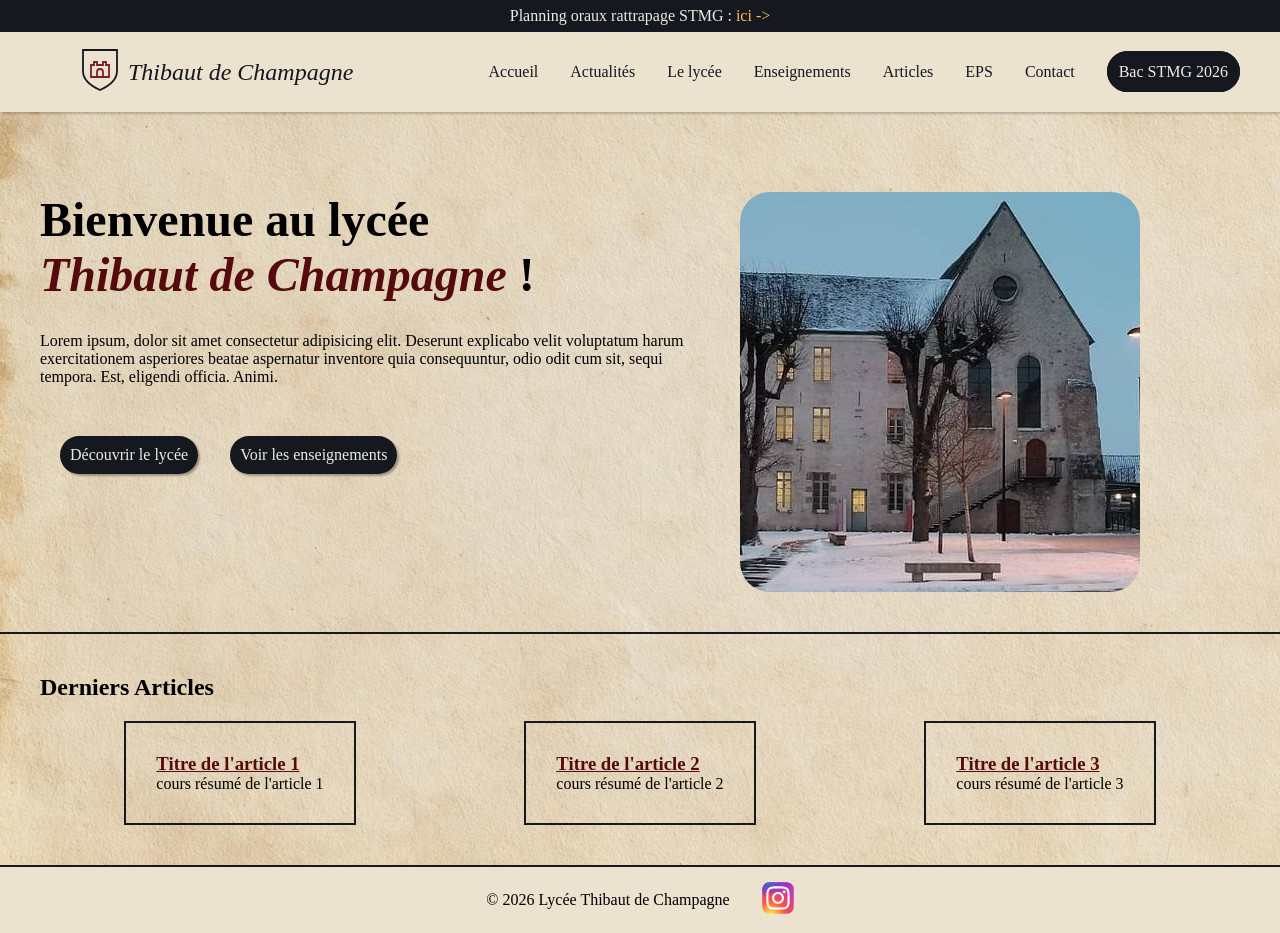
==== index.html @ 54fe37e1 "finalisation de la page d'acceuil" ====
<!doctype html>
<html lang="en">
  <head>
    <meta charset="UTF-8" />
    <meta name="viewport" content="width=device-width, initial-scale=1.0" />
    <link rel="stylesheet" href="style.css" />
    <title>Lycée Thibaut de Champagne - Acceuil</title>
  </head>
  <body>
    <div class="on_header">
      Planning oraux rattrapage STMG :
      <a href="#planning_oraux_rattrapage_stmg">ici -></a>
    </div>

    <header>
      <div class="header_contain">
        <nav class="header_gauche">
          <ul>
            <li>
              <a href="index.html"
                ><img src="assets/chateau.svg" alt="logo lycée"
              /></a>
            </li>
            <li>
              <a href="index.html" class="titre_nom_lycee"
                >Thibaut de Champagne</a
              >
            </li>
          </ul>
        </nav>

        <nav class="header_droit">
          <ul>
            <li><a href="index.html">Accueil</a></li>
            <li><a href="#actualites">Actualités</a></li>
            <li><a href="lycee.html">Le lycée</a></li>
            <li><a href="#enseignements">Enseignements</a></li>
            <li><a href="#articles">Articles</a></li>
            <li><a href="#eps">EPS</a></li>
            <li><a href="#contact">Contact</a></li>
            <li>
              <a href="#bac_stmg_2026" id="header_important">Bac STMG 2026</a>
            </li>
          </ul>
        </nav>
      </div>
    </header>

    <section class="page_acceuil">
      <div class="acceuil_gauche">
        <h1>
          Bienvenue au lycée
          <br /><span class="titre_nom_lycee">Thibaut de Champagne</span> !
        </h1>
        <p>
          Lorem ipsum, dolor sit amet consectetur adipisicing elit. Deserunt
          explicabo velit voluptatum harum exercitationem asperiores beatae
          aspernatur inventore quia consequuntur, odio odit cum sit, sequi
          tempora. Est, eligendi officia. Animi.
        </p>

        <div class="contain_bouttons">
          <a href="lycee.html" class="boutton">Découvrir le lycée</a>
          <a href="#enseignements" class="boutton">Voir les enseignements</a>
        </div>
      </div>

      <img src="assets/lycee_acceuil.jpg" alt="photo du lycée" />
    </section>

    <section class="page_article">
      <h2>Derniers Articles</h2>
      <div class="articles">
        <article>
          <a href="#article1"><h3>Titre de l'article 1</h3></a>
          <p>cours résumé de l'article 1</p>
        </article>

        <article>
          <a href="#article2"><h3>Titre de l'article 2</h3></a>
          <p>cours résumé de l'article 2</p>
        </article>

        <article>
          <a href="#article3"><h3>Titre de l'article 3</h3></a>
          <p>cours résumé de l'article 3</p>
        </article>
      </div>
    </section>

    <footer>
      &copy; 2026 Lycée Thibaut de Champagne
      <a href="https://www.instagram.com/thibofficiel/" target="_blank"
        ><img src="assets/Instagram_logo.svg" alt="logo instagram"
      /></a>
    </footer>
  </body>
</html>
---- style.css ----
* {
  margin: 0;
}

body {
  background-image: url(assets/parchment.jpg);
  background-size: cover;
  background-color: #ece2d0;
}

footer {
    background-color: #ece2d0;
  padding: 15px 15px;
  border-top: 2px solid #15181e;
  display: flex;
  justify-content: center;
  gap: 2rem;
  align-items: center;
}

footer img {
  height: 2rem;
}

.on_header {
  background-color: #15181e;
  color: #eeebe4;
  text-align: center;
  padding: 7px 7px;
}

.on_header a {
  text-decoration: none;
  color: rgb(250, 194, 90);
}

.on_header a:hover {
  font-weight: bold;
}

header {
  /* background-color: #EEEBE4; */
  background-color: #ece2d0;
  padding: 15px 40px;
  position: sticky;
  z-index: 1000;
  top: 0;
  box-shadow: 2px 2px 2px rgb(0, 0, 0, 0.2);
}

.header_contain {
  display: flex;
  justify-content: space-between;
  align-items: center;
}

.header_gauche ul {
  gap: 0.5rem;
}

.header_droit a:hover {
  color: #550a0d;
  font-weight: bold;
  border-bottom: 2px solid #550a0d;
}

#header_important {
  border: 2px solid #15181e;
  background-color: #15181e;
  border-radius: 30px;
  padding: 10px 10px;
  color: #eeebe4;
}

#header_important:hover {
  border: 2px solid #550a0d;
  background-color: #550a0d;
}

.titre_nom_lycee {
  font-style: italic;
}

header .titre_nom_lycee {
  font-size: 1.5rem;
}

nav a {
  text-decoration: none;
  color: #15181e;
}

nav ul {
  list-style: none;
  display: flex;
  gap: 2rem;
  align-items: center;
}

.page_acceuil {
  display: flex;
  justify-content: space-between;
  padding: 40px 40px;
  gap: 3rem;
  margin-top: 40px;
}

.acceuil_gauche h1 {
  font-size: 3rem;
}

.acceuil_gauche p {
  padding-top: 30px;
  padding-bottom: 30px;
}

.acceuil_gauche .titre_nom_lycee {
  color: #550a0d;
}

.page_acceuil img {
  border-radius: 30px;
  margin-right: 100px;
}

.contain_bouttons {
  display: flex;
  justify-content: flex-start;
  margin: 20px;
  gap: 2rem;
}

.boutton {
  background-color: #15181e;
  border-radius: 20px;
  padding: 10px;
  color: #eeebe4;
  text-decoration: none;
  box-shadow: 2px 2px 2px rgba(0, 0, 0, 0.3);
}

.boutton:hover {
  background-color: #550a0d;
}

.page_article {
  border-top: 2px solid #15181e;
  padding: 40px 40px;
}

.page_article article {
  border: 2px solid #15181e;
  padding-left: 2rem;
  padding: 30px;
}

.page_article .articles h3 {
  color: #550a0d;
  text-decoration: underline;
}

.page_article .articles a {
  text-decoration: none;
}

.page_article article h3:hover {
  color: #15181e;
  text-decoration: underline;
}

.articles {
  display: flex;
  justify-content: space-around;
  align-items: center;
  padding-top: 20px;
}
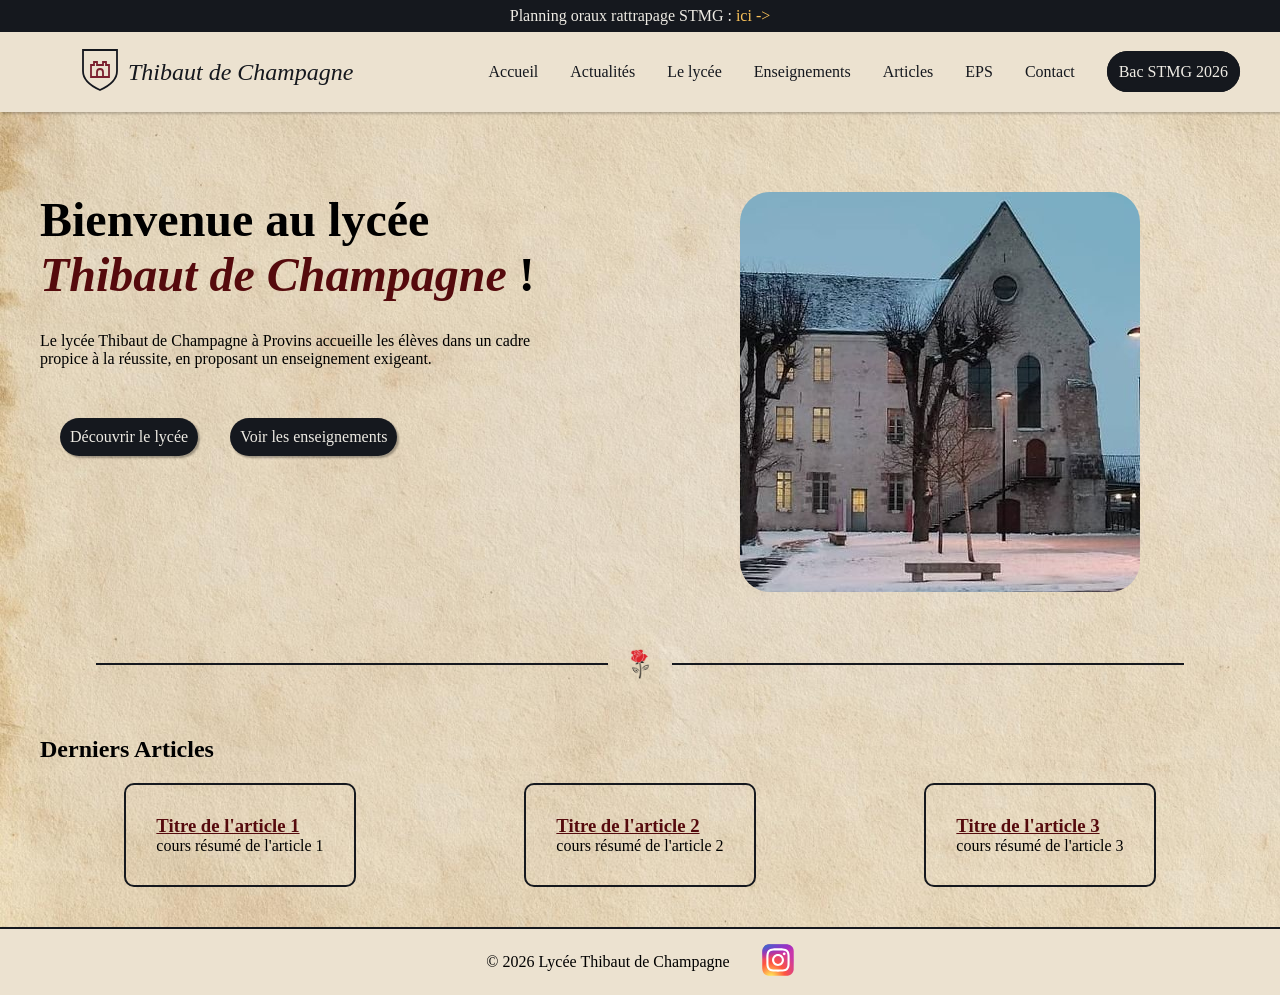
==== commit 2ead4927: "ajout de la classe contain ligne" ====
--- a/index.html
+++ b/index.html
@@ -53,10 +53,8 @@
           <br /><span class="titre_nom_lycee">Thibaut de Champagne</span> !
         </h1>
         <p>
-          Lorem ipsum, dolor sit amet consectetur adipisicing elit. Deserunt
-          explicabo velit voluptatum harum exercitationem asperiores beatae
-          aspernatur inventore quia consequuntur, odio odit cum sit, sequi
-          tempora. Est, eligendi officia. Animi.
+          Le lycée Thibaut de Champagne à Provins accueille les élèves dans un
+          cadre propice à la réussite, en proposant un enseignement exigeant.
         </p>
 
         <div class="contain_bouttons">
@@ -67,6 +65,12 @@
 
       <img src="assets/lycee_acceuil.jpg" alt="photo du lycée" />
     </section>
+
+    <div class="contain_lignes">
+      <div class="ligne"></div>
+      <img src="assets/rose_provinc.png">
+      <div class="ligne"></div>
+    </div>
 
     <section class="page_article">
       <h2>Derniers Articles</h2>
--- a/style.css
+++ b/style.css
@@ -112,6 +112,7 @@
 .acceuil_gauche p {
   padding-top: 30px;
   padding-bottom: 30px;
+  width: 80%;
 }
 
 .acceuil_gauche .titre_nom_lycee {
@@ -144,7 +145,6 @@
 }
 
 .page_article {
-  border-top: 2px solid #15181e;
   padding: 40px 40px;
 }
 
@@ -152,6 +152,7 @@
   border: 2px solid #15181e;
   padding-left: 2rem;
   padding: 30px;
+  border-radius: 10px;
 }
 
 .page_article .articles h3 {
@@ -174,3 +175,19 @@
   align-items: center;
   padding-top: 20px;
 }
+
+.contain_lignes {
+    display: flex;
+    align-items: center;
+    justify-content: center;
+}
+
+.contain_lignes img {
+    height: 4rem;
+}
+
+.ligne {
+    height: 2px;
+    width: 40%;
+    background-color: #15181e;
+}
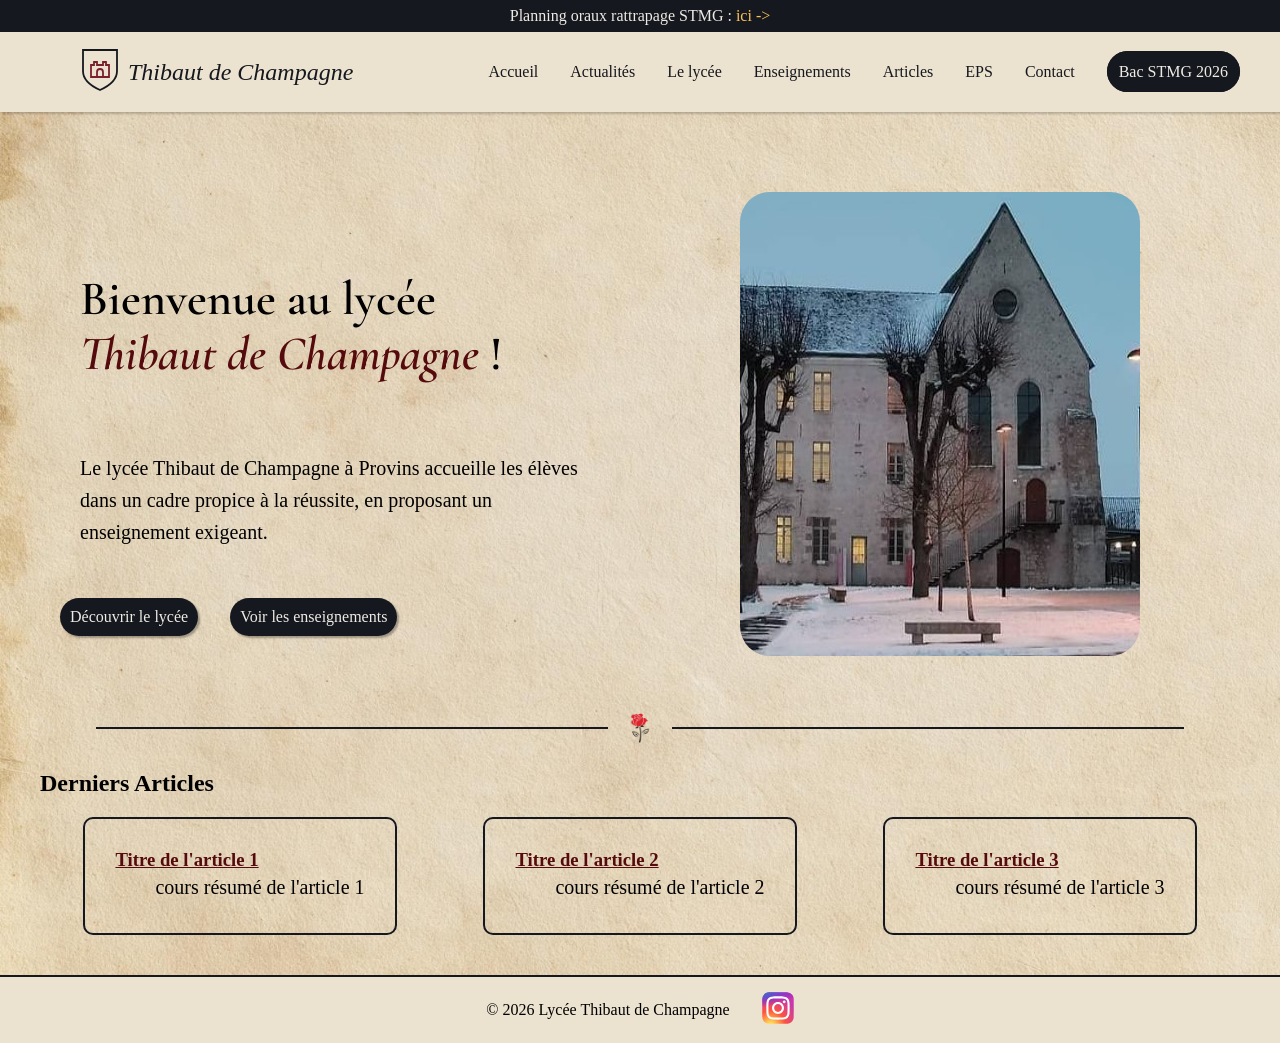
==== commit 78d5239a: "bloc" ====
--- a/index.html
+++ b/index.html
@@ -34,7 +34,7 @@
             <li><a href="index.html">Accueil</a></li>
             <li><a href="#actualites">Actualités</a></li>
             <li><a href="lycee.html">Le lycée</a></li>
-            <li><a href="#enseignements">Enseignements</a></li>
+            <li><a href="enseignement.html">Enseignements</a></li>
             <li><a href="#articles">Articles</a></li>
             <li><a href="#eps">EPS</a></li>
             <li><a href="#contact">Contact</a></li>
@@ -59,7 +59,7 @@
 
         <div class="contain_bouttons">
           <a href="lycee.html" class="boutton">Découvrir le lycée</a>
-          <a href="#enseignements" class="boutton">Voir les enseignements</a>
+          <a href="enseignement.html" class="boutton">Voir les enseignements</a>
         </div>
       </div>
 
--- a/style.css
+++ b/style.css
@@ -1,3 +1,4 @@
+@import url('https://fonts.googleapis.com/css2?family=Cormorant+Garamond:ital,wght@0,300..700;1,300..700&family=Edu+SA+Beginner:wght@400..700&family=Fuzzy+Bubbles:wght@400;700&family=Playpen+Sans:wght@100..800&family=Raleway:ital,wght@0,100..900;1,100..900&family=Rouge+Script&family=Short+Stack&display=swap');
 * {
   margin: 0;
 }
@@ -145,7 +146,7 @@
 }
 
 .page_article {
-  padding: 40px 40px;
+  padding: 10px 40px 40px 40px;
 }
 
 .page_article article {
@@ -176,6 +177,63 @@
   padding-top: 20px;
 }
 
+
+h1 {
+    padding: 40px 40px;
+  gap: 3rem;
+  margin-top: 40px;
+  font-family: "Cormorant Garamond";
+  font-weight: 600;
+  line-height: 1.15;
+  font-size: clamp(2.2rem, 6vw, 3.8rem);
+}
+.Enseignements {
+  font-family: "Cormorant Garamond";
+  font-weight: 600;
+  line-height: 1.15;
+  font-size: clamp(2.2rem, 6vw, 3.8rem);
+  color: #550a0d;
+}
+h1 em {
+  color: #8a2a3b; /* bordeaux */
+}
+
+p{
+  margin-left: 40px;
+  font-size: 20px;
+  line-height: 2rem;
+}
+
+.sommaire {
+  padding: 40px;
+  display: flex;
+  gap: 4rem;
+  padding: 0.3rem 0.8rem;  
+  color: black;  
+  justify-content: center;
+}
+
+.c1 {
+    border-radius: 900px;
+    border: 1px solid #010101;
+    padding: 3px;
+    margin-top: 50px;
+    margin-bottom: 5px;
+  
+
+}
+
+.sommaire:hover
+{
+color: #8a2a3b;
+}
+
+.c1:hover
+{
+color: #8a2a3b;
+border-color: #8a2a3b;
+}
+
 .contain_lignes {
     display: flex;
     align-items: center;
@@ -190,4 +248,16 @@
     height: 2px;
     width: 40%;
     background-color: #15181e;
+}
+
+.titre {
+  margin-left: 80px;
+  font-family: "Cormorant Garamond";
+  line-height: 70px;  
+}
+
+.cadre {
+  border: #550a0d;
+  border-radius: 10px;
+  box-shadow: 2px 2px 2px rgba(0, 0, 0, 0.3);
 }
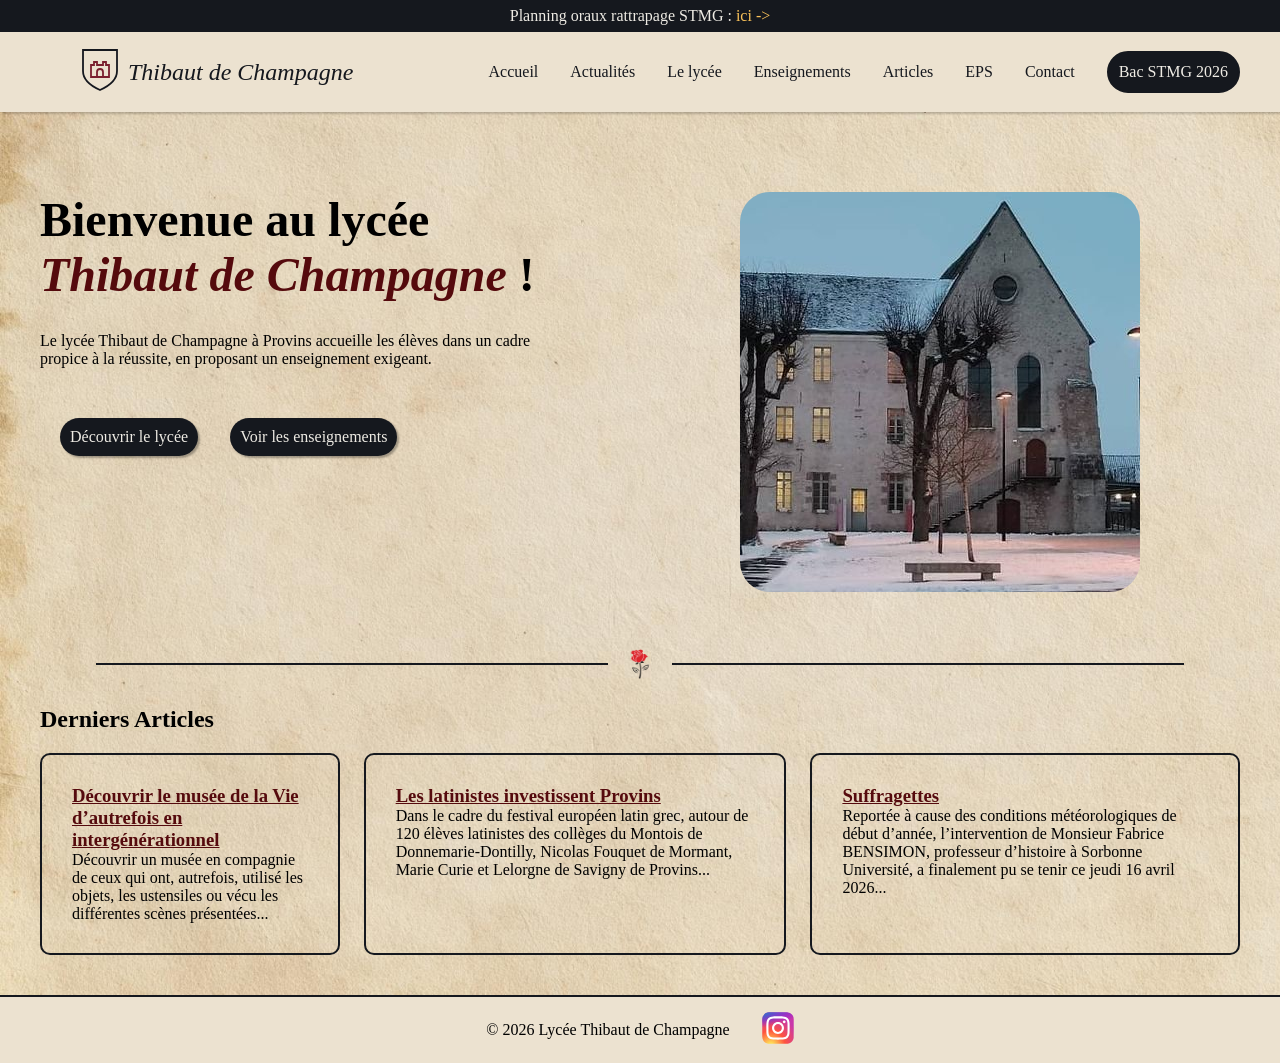
==== commit ba4d5b57: "adaptable sur tel" ====
--- a/index.html
+++ b/index.html
@@ -34,7 +34,7 @@
             <li><a href="index.html">Accueil</a></li>
             <li><a href="#actualites">Actualités</a></li>
             <li><a href="lycee.html">Le lycée</a></li>
-            <li><a href="enseignement.html">Enseignements</a></li>
+            <li><a href="#enseignements">Enseignements</a></li>
             <li><a href="#articles">Articles</a></li>
             <li><a href="#eps">EPS</a></li>
             <li><a href="#contact">Contact</a></li>
@@ -59,7 +59,7 @@
 
         <div class="contain_bouttons">
           <a href="lycee.html" class="boutton">Découvrir le lycée</a>
-          <a href="enseignement.html" class="boutton">Voir les enseignements</a>
+          <a href="#enseignements" class="boutton">Voir les enseignements</a>
         </div>
       </div>
 
@@ -68,7 +68,7 @@
 
     <div class="contain_lignes">
       <div class="ligne"></div>
-      <img src="assets/rose_provinc.png">
+      <img src="assets/rose_provinc.png" />
       <div class="ligne"></div>
     </div>
 
@@ -76,18 +76,35 @@
       <h2>Derniers Articles</h2>
       <div class="articles">
         <article>
-          <a href="#article1"><h3>Titre de l'article 1</h3></a>
-          <p>cours résumé de l'article 1</p>
+          <a href="#article1"
+            ><h3>
+              Découvrir le musée de la Vie d’autrefois en intergénérationnel
+            </h3></a
+          >
+          <p>
+            Découvrir un musée en compagnie de ceux qui ont, autrefois, utilisé
+            les objets, les ustensiles ou vécu les différentes scènes
+            présentées...
+          </p>
         </article>
 
         <article>
-          <a href="#article2"><h3>Titre de l'article 2</h3></a>
-          <p>cours résumé de l'article 2</p>
+          <a href="#article2"><h3>Les latinistes investissent Provins</h3></a>
+          <p>
+            Dans le cadre du festival européen latin grec, autour de 120 élèves
+            latinistes des collèges du Montois de Donnemarie-Dontilly, Nicolas
+            Fouquet de Mormant, Marie Curie et Lelorgne de Savigny de Provins...
+          </p>
         </article>
 
         <article>
-          <a href="#article3"><h3>Titre de l'article 3</h3></a>
-          <p>cours résumé de l'article 3</p>
+          <a href="#article3"><h3>Suffragettes</h3></a>
+          <p>
+            Reportée à cause des conditions météorologiques de début d’année,
+            l’intervention de Monsieur Fabrice BENSIMON, professeur d’histoire à
+            Sorbonne Université, a finalement pu se tenir ce jeudi 16 avril
+            2026...
+          </p>
         </article>
       </div>
     </section>
--- a/style.css
+++ b/style.css
@@ -1,4 +1,3 @@
-@import url('https://fonts.googleapis.com/css2?family=Cormorant+Garamond:ital,wght@0,300..700;1,300..700&family=Edu+SA+Beginner:wght@400..700&family=Fuzzy+Bubbles:wght@400;700&family=Playpen+Sans:wght@100..800&family=Raleway:ital,wght@0,100..900;1,100..900&family=Rouge+Script&family=Short+Stack&display=swap');
 * {
   margin: 0;
 }
@@ -66,11 +65,13 @@
 }
 
 #header_important {
-  border: 2px solid #15181e;
-  background-color: #15181e;
-  border-radius: 30px;
-  padding: 10px 10px;
-  color: #eeebe4;
+    border: 2px solid #15181e;
+    background-color: #15181e;
+    border-radius: 30px;
+    padding: 10px 10px;
+    color: #eeebe4;
+    display: inline-block;
+    flex-wrap: nowrap;
 }
 
 #header_important:hover {
@@ -173,65 +174,10 @@
 .articles {
   display: flex;
   justify-content: space-around;
-  align-items: center;
+  align-items: stretch;
   padding-top: 20px;
-}
-
-
-h1 {
-    padding: 40px 40px;
-  gap: 3rem;
-  margin-top: 40px;
-  font-family: "Cormorant Garamond";
-  font-weight: 600;
-  line-height: 1.15;
-  font-size: clamp(2.2rem, 6vw, 3.8rem);
-}
-.Enseignements {
-  font-family: "Cormorant Garamond";
-  font-weight: 600;
-  line-height: 1.15;
-  font-size: clamp(2.2rem, 6vw, 3.8rem);
-  color: #550a0d;
-}
-h1 em {
-  color: #8a2a3b; /* bordeaux */
-}
-
-p{
-  margin-left: 40px;
-  font-size: 20px;
-  line-height: 2rem;
-}
-
-.sommaire {
-  padding: 40px;
-  display: flex;
-  gap: 4rem;
-  padding: 0.3rem 0.8rem;  
-  color: black;  
-  justify-content: center;
-}
-
-.c1 {
-    border-radius: 900px;
-    border: 1px solid #010101;
-    padding: 3px;
-    margin-top: 50px;
-    margin-bottom: 5px;
-  
-
-}
-
-.sommaire:hover
-{
-color: #8a2a3b;
-}
-
-.c1:hover
-{
-color: #8a2a3b;
-border-color: #8a2a3b;
+  gap: 1.5rem;
+
 }
 
 .contain_lignes {
@@ -250,14 +196,52 @@
     background-color: #15181e;
 }
 
-.titre {
-  margin-left: 80px;
-  font-family: "Cormorant Garamond";
-  line-height: 70px;  
-}
-
-.cadre {
-  border: #550a0d;
-  border-radius: 10px;
-  box-shadow: 2px 2px 2px rgba(0, 0, 0, 0.3);
+
+@media screen and (width < 1200px) {
+  header {
+    padding: 15px 20px;
+  }
+
+  .header_contain {
+    flex-wrap: wrap;
+    gap: 1rem;
+  }
+
+  .header_droit ul {
+    flex-wrap: wrap;
+  }
+
+  .articles {
+    gap:1.5rem;
+  }
+}
+
+/* Petites tablettes et téléphones : tout en colonne */
+@media screen and (width < 780px) {
+  
+  header {
+    position: static;
+  }
+
+  .acceuil_gauche h1 {
+  font-size: 2rem;
+}
+
+  .page_acceuil {
+    flex-direction: column;
+  }
+
+  .page_acceuil img {
+    width: 100%;
+  }
+
+  .contain_bouttons {
+    margin: 0;
+  }
+
+  .articles {
+    flex-direction: column;
+    align-items: stretch;
+    gap:1.5rem;
+  }
 }
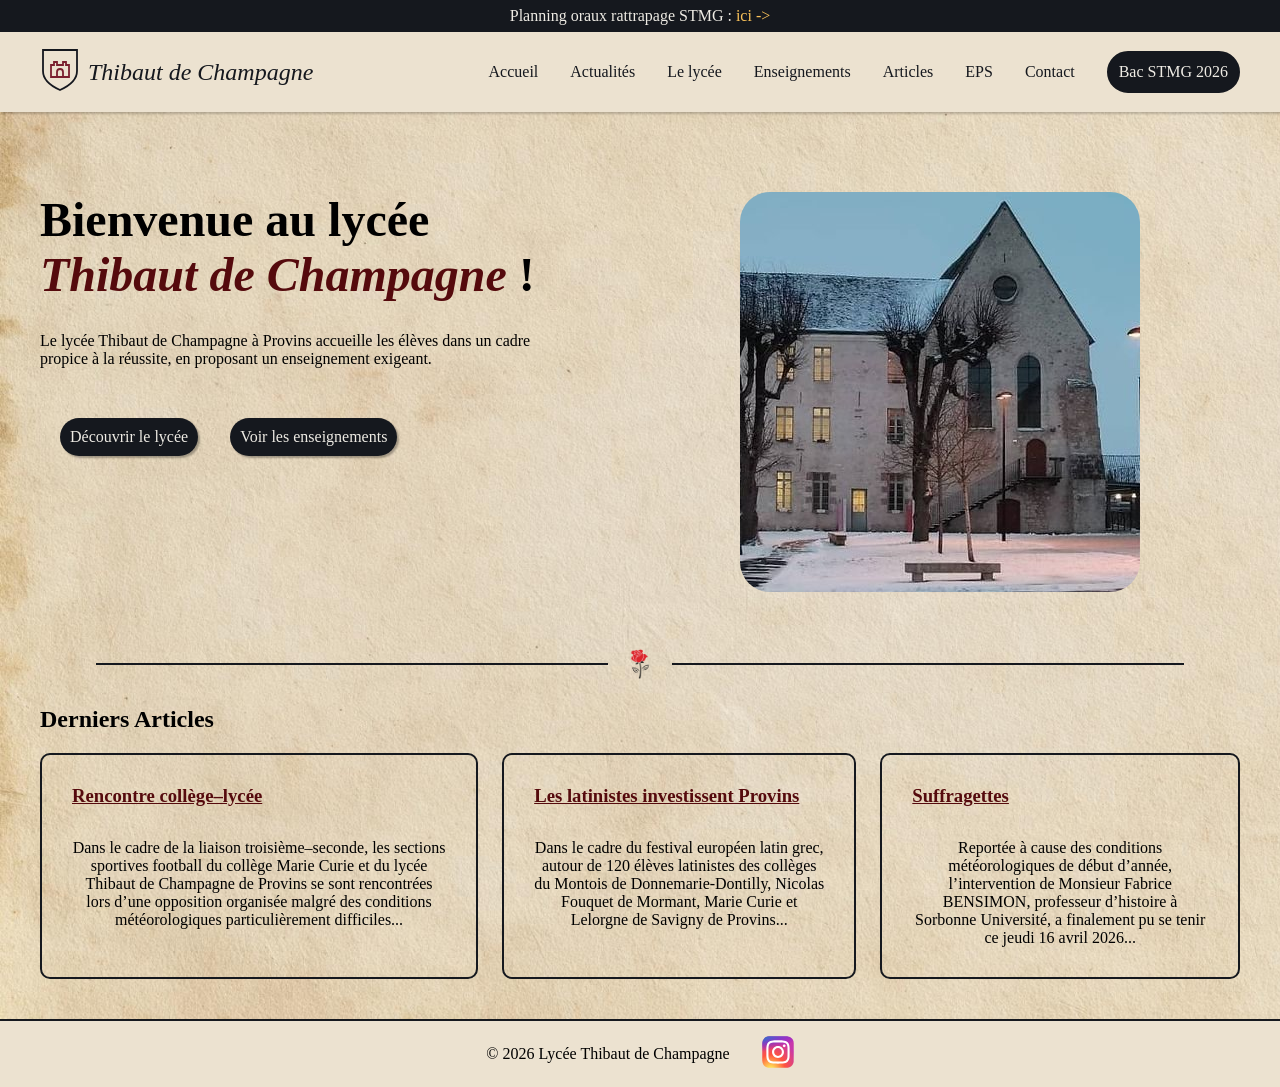
==== commit cad1b15c: "reglage bug page" ====
--- a/index.html
+++ b/index.html
@@ -76,15 +76,13 @@
       <h2>Derniers Articles</h2>
       <div class="articles">
         <article>
-          <a href="#article1"
-            ><h3>
-              Découvrir le musée de la Vie d’autrefois en intergénérationnel
-            </h3></a
-          >
+          <a href="#article1"><h3>Rencontre collège–lycée</h3></a>
           <p>
-            Découvrir un musée en compagnie de ceux qui ont, autrefois, utilisé
-            les objets, les ustensiles ou vécu les différentes scènes
-            présentées...
+            Dans le cadre de la liaison troisième–seconde, les sections
+            sportives football du collège Marie Curie et du lycée Thibaut de
+            Champagne de Provins se sont rencontrées lors d’une opposition
+            organisée malgré des conditions météorologiques particulièrement
+            difficiles...
           </p>
         </article>
 
--- a/style.css
+++ b/style.css
@@ -9,7 +9,7 @@
 }
 
 footer {
-    background-color: #ece2d0;
+  background-color: #ece2d0;
   padding: 15px 15px;
   border-top: 2px solid #15181e;
   display: flex;
@@ -177,17 +177,21 @@
   align-items: stretch;
   padding-top: 20px;
   gap: 1.5rem;
-
+}
+
+.articles p {
+  padding-top: 2rem;
+  text-align: center;
 }
 
 .contain_lignes {
-    display: flex;
-    align-items: center;
-    justify-content: center;
+  display: flex;
+  align-items: center;
+  justify-content: center;
 }
 
 .contain_lignes img {
-    height: 4rem;
+  height: 4rem;
 }
 
 .ligne {
@@ -244,4 +248,79 @@
     align-items: stretch;
     gap:1.5rem;
   }
-}+}
+
+.banner {
+  width: 100%;
+  height: 85vh;
+  object-fit: cover;
+  display: block;
+  object-position: center;
+}
+
+.titre {
+  color: white;
+  font-size: 25px;
+  z-index: 1;
+  text-shadow: 2px 2px 2px rgba(0, 0, 0, 0.9);
+  position: absolute;
+  top: 50%;
+  left: 5%;
+}
+
+.titre2 {
+  display: flex;
+  text-align: center;
+  justify-content: center;
+}
+
+.card {
+  border: 1px solid;
+  border-radius: 10px;
+  padding: 25px;
+  box-shadow: 0 5px 15px rgba(0, 0, 0, 0.3);
+}
+
+.grid {
+  display: grid;
+  grid-template-columns: repeat(2, 1fr);
+  gap: 30px;
+}
+
+.section-container {
+  max-width: 1200px;
+  margin: 60px auto;
+  padding: 20px;
+}
+
+* {
+  box-sizing: border-box;
+  margin: 0;
+  padding: 0;
+}
+
+.card img {
+  display: block;
+  margin: 0 auto;
+}
+.card h3 {
+  text-align: center;
+  justify-content: center;
+  padding: 15px;
+}
+
+.flexbox {
+  display: flex;
+  align-items: center;
+}
+
+.flexbox figure {
+  text-align: center;
+}
+
+.figure img {
+  border-radius: 15%;
+}
+.flexbox p {
+  text-align: left;
+}
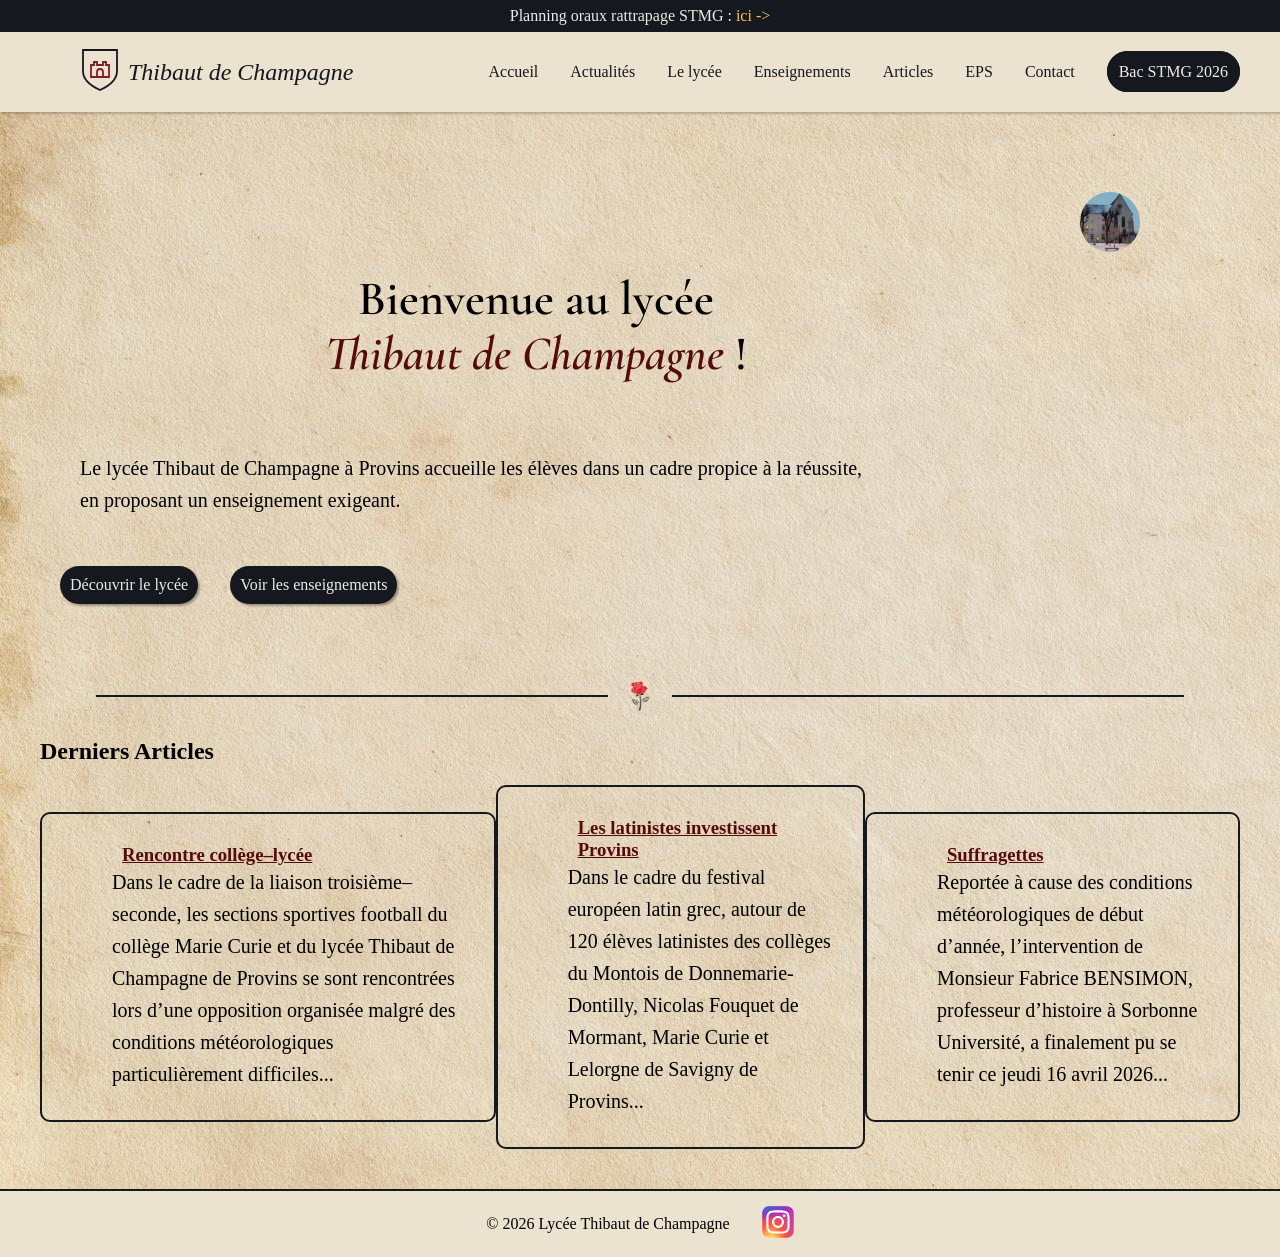
==== commit 02573066: "last" ====
--- a/index.html
+++ b/index.html
@@ -34,7 +34,7 @@
             <li><a href="index.html">Accueil</a></li>
             <li><a href="#actualites">Actualités</a></li>
             <li><a href="lycee.html">Le lycée</a></li>
-            <li><a href="#enseignements">Enseignements</a></li>
+            <li><a href="enseignement.html">Enseignements</a></li>
             <li><a href="#articles">Articles</a></li>
             <li><a href="#eps">EPS</a></li>
             <li><a href="#contact">Contact</a></li>
@@ -59,7 +59,7 @@
 
         <div class="contain_bouttons">
           <a href="lycee.html" class="boutton">Découvrir le lycée</a>
-          <a href="#enseignements" class="boutton">Voir les enseignements</a>
+          <a href="enseignement.html" class="boutton">Voir les enseignements</a>
         </div>
       </div>
 
--- a/style.css
+++ b/style.css
@@ -1,10 +1,10 @@
-* {
-  margin: 0;
-}
+@import url('https://fonts.googleapis.com/css2?family=Cormorant+Garamond:ital,wght@0,300..700;1,300..700&family=Edu+SA+Beginner:wght@400..700&family=Fuzzy+Bubbles:wght@400;700&family=Playpen+Sans:wght@100..800&family=Raleway:ital,wght@0,100..900;1,100..900&family=Rouge+Script&family=Short+Stack&display=swap');
+  * {
+    margin: 0;
+  }
 
 body {
   background-image: url(assets/parchment.jpg);
-  background-size: cover;
   background-color: #ece2d0;
 }
 
@@ -65,13 +65,11 @@
 }
 
 #header_important {
-    border: 2px solid #15181e;
-    background-color: #15181e;
-    border-radius: 30px;
-    padding: 10px 10px;
-    color: #eeebe4;
-    display: inline-block;
-    flex-wrap: nowrap;
+  border: 2px solid #15181e;
+  background-color: #15181e;
+  border-radius: 30px;
+  padding: 10px 10px;
+  color: #eeebe4;
 }
 
 #header_important:hover {
@@ -174,14 +172,66 @@
 .articles {
   display: flex;
   justify-content: space-around;
-  align-items: stretch;
+  align-items: center;
   padding-top: 20px;
-  gap: 1.5rem;
-}
-
-.articles p {
-  padding-top: 2rem;
+}
+
+
+h1 {
+    padding: 40px 40px;
+  gap: 3rem;
+  margin-top: 40px;
+  font-family: "Cormorant Garamond";
+  font-weight: 600;
+  line-height: 1.15;
+  font-size: clamp(2.2rem, 6vw, 3.8rem);
   text-align: center;
+}
+.Enseignements {
+  font-family: "Cormorant Garamond";
+  font-weight: 600;
+  line-height: 1.15;
+  font-size: clamp(2.2rem, 6vw, 3.8rem);
+  color: #550a0d;
+}
+h1 em {
+  color: #8a2a3b;
+}
+
+p{
+  margin-left: 40px;
+  font-size: 20px;
+  line-height: 2rem;
+}
+
+.sommaire {
+  padding: 40px;
+  display: flex;
+  gap: 4rem;
+  padding: 0.3rem 0.8rem;  
+  color: black;  
+  justify-content: center;
+}
+
+.c1 {
+    border-radius: 900px;
+    border: 1px solid #010101;
+    padding: 3px;
+    margin-top: 50px;
+    margin-bottom: 5px;
+  
+
+}
+
+.sommaire:hover
+{
+color: #8a2a3b;
+}
+
+.c1:hover
+{
+color: #8a2a3b;
+border-color: #8a2a3b;
 }
 
 .contain_lignes {
@@ -200,55 +250,23 @@
     background-color: #15181e;
 }
 
-
-@media screen and (width < 1200px) {
-  header {
-    padding: 15px 20px;
-  }
-
-  .header_contain {
-    flex-wrap: wrap;
-    gap: 1rem;
-  }
-
-  .header_droit ul {
-    flex-wrap: wrap;
-  }
-
-  .articles {
-    gap:1.5rem;
-  }
-}
-
-/* Petites tablettes et téléphones : tout en colonne */
-@media screen and (width < 780px) {
-  
-  header {
-    position: static;
-  }
-
-  .acceuil_gauche h1 {
-  font-size: 2rem;
-}
-
-  .page_acceuil {
-    flex-direction: column;
-  }
-
-  .page_acceuil img {
-    width: 100%;
-  }
-
-  .contain_bouttons {
-    margin: 0;
-  }
-
-  .articles {
-    flex-direction: column;
-    align-items: stretch;
-    gap:1.5rem;
-  }
-}
+.bloc1 {
+  margin-left: 80px;
+  font-family: "Cormorant Garamond";
+  line-height: 70px;  
+}
+
+.cadre {
+  border: #550a0d;
+  border-radius: 10px;
+  box-shadow: 2px 2px 2px rgba(0, 0, 0, 0.3);
+  justify-content: start;
+  width: 100%;
+  max-width: 700px;
+  height: 100%;
+  max-height: 300px;
+}
+ 
 
 .banner {
   width: 100%;
@@ -274,6 +292,18 @@
   justify-content: center;
 }
 
+.txt p {
+  font-size: 20px;
+  text-align: center;
+  justify-content: center;
+  padding: 15px;
+  margin: 20px;
+}
+
+section img {
+  height: 60px;
+}
+
 .card {
   border: 1px solid;
   border-radius: 10px;
@@ -293,12 +323,6 @@
   padding: 20px;
 }
 
-* {
-  box-sizing: border-box;
-  margin: 0;
-  padding: 0;
-}
-
 .card img {
   display: block;
   margin: 0 auto;
@@ -324,3 +348,187 @@
 .flexbox p {
   text-align: left;
 }
+
+h3 {
+  margin-left: 50px;
+}
+
+.inbloc {
+  display: flex;
+  justify-content: space-between;  
+  align-items: center;
+  gap: 16px;
+  flex-wrap: wrap;
+}
+
+.science1 {
+  flex: none;
+}
+
+.science1 img {
+  height: 150px;
+  width: auto;
+  max-width: 100%;
+}
+
+.tscience {
+  margin-bottom: 20px;
+  font-size: 30px;
+}
+
+.blocs {
+  max-width: 1100px;
+  margin: 0 auto 48px;
+  padding: 0 20px;
+  display: grid;
+  grid-template-columns: 1fr;
+  gap: 18px;
+}
+
+@media (min-width: 640px) {
+  .blocs { grid-template-columns: repeat(2, 1fr); }
+  .bloc--large { grid-column: span 2; }
+}
+
+@media (min-width: 960px) {
+  .blocs { grid-template-columns: repeat(4, 1fr); }
+  .bloc--large { grid-column: span 2; }
+}
+
+.blocs-titre {
+  max-width: 1100px;
+  margin: 0 auto 18px;
+  padding: 0 20px;
+}
+
+.bloc {
+  padding: 22px 24px;
+  background: #fbf6e6;
+  border: 2px solid #550a0d;
+  border-radius: 10px;
+  box-shadow: 2px 3px 4px rgba(0, 0, 0, 0.28);
+  outline: 1px solid #b08d3c;
+  outline-offset: -8px;
+  color: #1d1a16;
+}
+
+.bloc__titre {
+  margin: 0 0 14px;
+  color: #550a0d;
+  font-size: 1.15rem;
+}
+.bloc__titre small { 
+  font-weight: 400; opacity: 0.8;
+ }
+
+.bloc__contenu {
+  display: flex;
+  justify-content: space-between;
+  align-items: center;
+  gap: 16px;
+  flex-wrap: wrap;
+}
+
+.bloc__liste {
+  list-style: none;
+  margin: 0;
+  padding: 0;
+  display: grid;
+  gap: 8px;
+  flex: 1 1 180px;
+  font-size: 1.05rem;
+}
+.bloc__image { 
+  flex: none; 
+}
+
+.bloc__image img {
+  display: block;
+  max-height: 150px;
+  width: auto;
+  max-width: 100%;
+}
+.bloc__liste--pastilles {
+  display: flex;
+  flex-wrap: wrap;
+  gap: 8px;
+}
+html {
+  scroll-behavior: smooth;
+}
+
+.contenu {
+  max-width: 900px;
+  margin: 0 auto;
+  padding: 0 40px 80px 40px;
+}
+
+.voie {
+  margin-top: 40px;
+  scroll-margin-top: 110px;
+}
+
+.contenu h2 {
+  font-family: "Cormorant Garamond";
+  font-size: 2.6rem;
+  color: #550a0d;
+  margin-bottom: 30px;
+}
+
+.contenu h3 {
+  font-family: "Cormorant Garamond";
+  font-size: 1.8rem;
+  margin: 40px 0 10px 0;
+}
+
+.contenu p {
+  margin-left: 0;
+}
+
+.cadre {
+  background-color: #fbf6e6;
+  border: 2px solid #550a0d;
+  border-radius: 10px;
+  box-shadow: 3px 4px 6px rgba(0, 0, 0, 0.3);
+  padding: 30px;
+  margin-bottom: 30px;
+}
+
+.cadre h4 {
+  font-family: "Cormorant Garamond";
+  font-size: 1.6rem;
+  color: #550a0d;
+  margin-bottom: 15px;
+}
+
+.cadre ul {
+  list-style: none;
+}
+
+.cadre li {
+  font-size: 20px;
+  line-height: 2rem;
+}
+
+.sous-texte,
+.note {
+  font-style: italic;
+}
+
+.note {
+  margin-top: 20px;
+}
+
+.contenu .contain_lignes {
+  margin: 60px 0;
+}
+
+@media (max-width: 600px) {
+  .contenu {
+    padding: 0 20px 60px;
+  }
+
+  .cadre {
+    padding: 20px;
+  }
+}
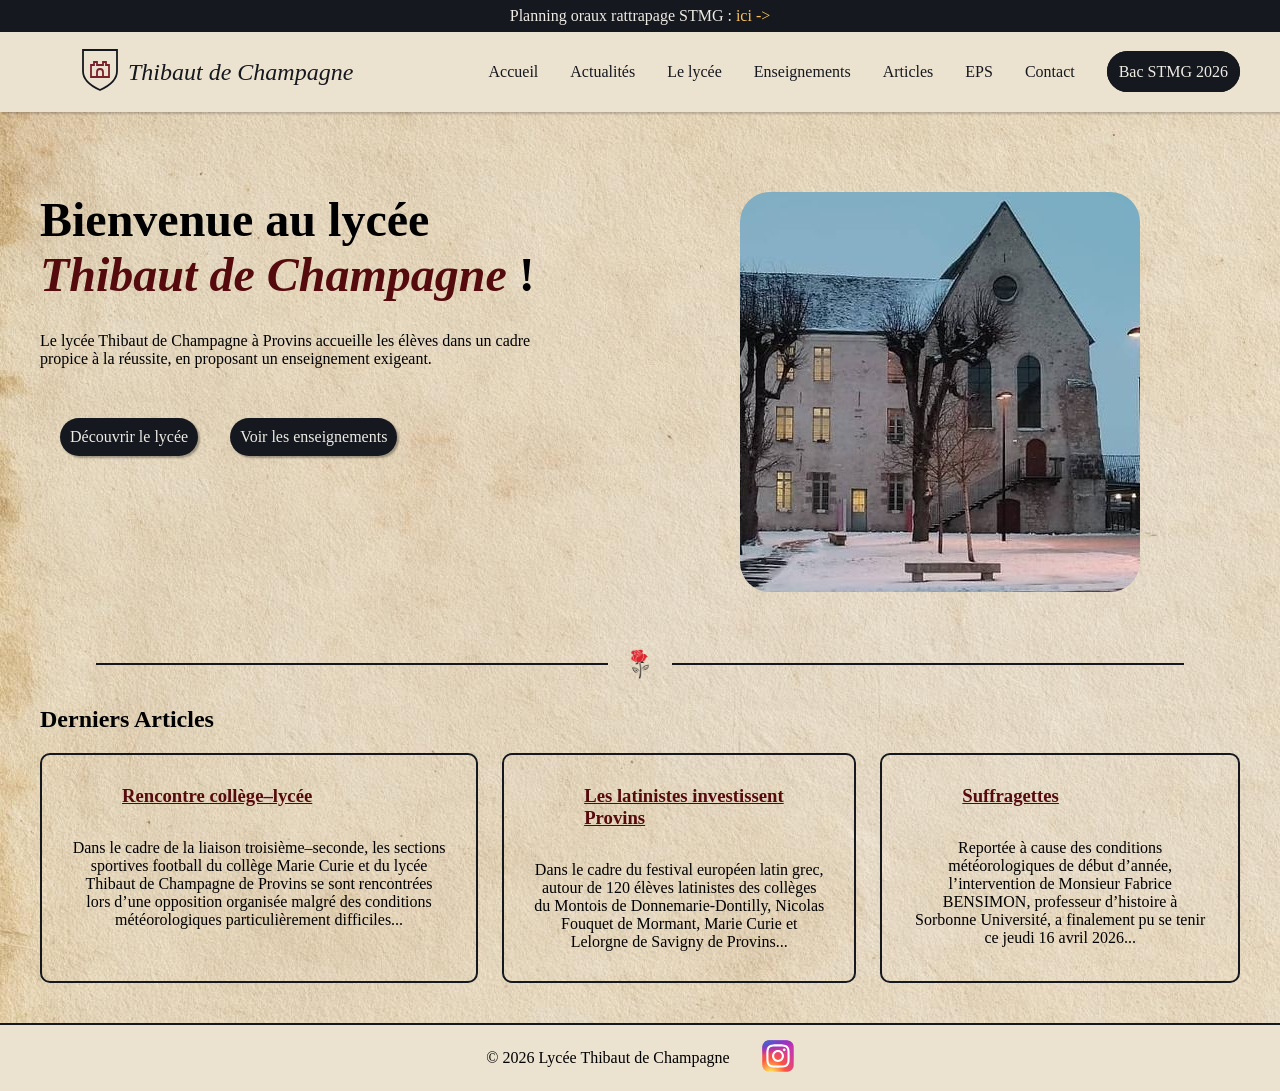
==== commit 1ad6d808: "last" ====
--- a/style.css
+++ b/style.css
@@ -150,7 +150,6 @@
 
 .page_article article {
   border: 2px solid #15181e;
-  padding-left: 2rem;
   padding: 30px;
   border-radius: 10px;
 }
@@ -172,13 +171,19 @@
 .articles {
   display: flex;
   justify-content: space-around;
-  align-items: center;
+  align-items: stretch;
   padding-top: 20px;
-}
-
-
-h1 {
-    padding: 40px 40px;
+  gap: 1.5rem;
+}
+
+.articles p {
+  padding-top: 2rem;
+  text-align: center;
+}
+
+
+.titre_enseignement {
+  padding: 40px 40px;
   gap: 3rem;
   margin-top: 40px;
   font-family: "Cormorant Garamond";
@@ -187,6 +192,7 @@
   font-size: clamp(2.2rem, 6vw, 3.8rem);
   text-align: center;
 }
+
 .Enseignements {
   font-family: "Cormorant Garamond";
   font-weight: 600;
@@ -198,11 +204,6 @@
   color: #8a2a3b;
 }
 
-p{
-  margin-left: 40px;
-  font-size: 20px;
-  line-height: 2rem;
-}
 
 .sommaire {
   padding: 40px;
@@ -271,19 +272,27 @@
 .banner {
   width: 100%;
   height: 85vh;
+  position: relative;
+}
+
+.banner img {
+  width: 100%;
+  height: 100%;
   object-fit: cover;
   display: block;
-  object-position: center;
 }
 
 .titre {
   color: white;
   font-size: 25px;
-  z-index: 1;
+  z-index: 10;
   text-shadow: 2px 2px 2px rgba(0, 0, 0, 0.9);
   position: absolute;
   top: 50%;
-  left: 5%;
+  left: 30%;
+  transform: translate(-50%, -50%);
+  text-align: center;
+  width: 100%;
 }
 
 .titre2 {
@@ -292,16 +301,17 @@
   justify-content: center;
 }
 
-.txt p {
+.desc {
+  margin: 15px;
+  padding: 15px;
+}
+
+.texte p {
   font-size: 20px;
   text-align: center;
   justify-content: center;
   padding: 15px;
   margin: 20px;
-}
-
-section img {
-  height: 60px;
 }
 
 .card {
@@ -317,16 +327,19 @@
   gap: 30px;
 }
 
+.grid img {
+  height: 60px;
+  width: auto;
+  display: block;
+  margin: 0 auto;
+}
+
 .section-container {
   max-width: 1200px;
   margin: 60px auto;
   padding: 20px;
 }
 
-.card img {
-  display: block;
-  margin: 0 auto;
-}
 .card h3 {
   text-align: center;
   justify-content: center;
@@ -336,17 +349,24 @@
 .flexbox {
   display: flex;
   align-items: center;
+  margin: 15px;
+  gap: 20px;
 }
 
 .flexbox figure {
   text-align: center;
-}
-
-.figure img {
-  border-radius: 15%;
-}
+  flex: 1;
+}
+
+.flexbox img {
+  border-radius: 10%;
+}
+
 .flexbox p {
   text-align: left;
+  font-size: 25px;
+  margin: 15px;
+  flex: 1;
 }
 
 h3 {
@@ -383,6 +403,98 @@
   display: grid;
   grid-template-columns: 1fr;
   gap: 18px;
+}
+
+@media screen and (max-width: 1200px) {
+  header {
+    padding: 15px 20px;
+  }
+
+  .header_contain {
+    flex-direction: column;
+    gap: 1.5rem;
+  }
+
+  .header_droit ul {
+    justify-content: center;
+  }
+
+  .page_acceuil {
+    flex-direction: column;
+    text-align: center;
+  }
+
+  .acceuil_gauche p {
+    width: 100%;
+  }
+
+  .contain_bouttons {
+    justify-content: center;
+  }
+}
+
+@media screen and (max-width: 780px) {
+  header {
+    position: static;
+  }
+
+  .header_droit ul {
+    flex-direction: column;
+    gap: 1rem;
+    align-items: center;
+  }
+
+  .acceuil_gauche h1 {
+    font-size: 2rem;
+  }
+
+  .page_acceuil {
+    padding: 20px;
+  }
+
+  .page_acceuil img {
+    width: 100%;
+  }
+
+  .contain_bouttons {
+    flex-direction: column;
+    align-items: stretch;
+    margin: 0;
+    gap: 1rem;
+  }
+
+  .articles {
+    flex-direction: column;
+    align-items: stretch;
+    gap: 1.5rem;
+  }
+
+  .page_article {
+    padding: 10px 20px 20px 20px;
+  }
+
+  .grid {
+    grid-template-columns: 1fr;
+  }
+
+  .flexbox {
+    flex-direction: column;
+  }
+
+  .flexbox p {
+    text-align: center;
+    font-size: 18px;
+  }
+
+  .texte p {
+    font-size: 16px;
+    margin: 0;
+  }
+
+  .titre {
+    font-size: 20px;
+    top: 10%;
+  }
 }
 
 @media (min-width: 640px) {
